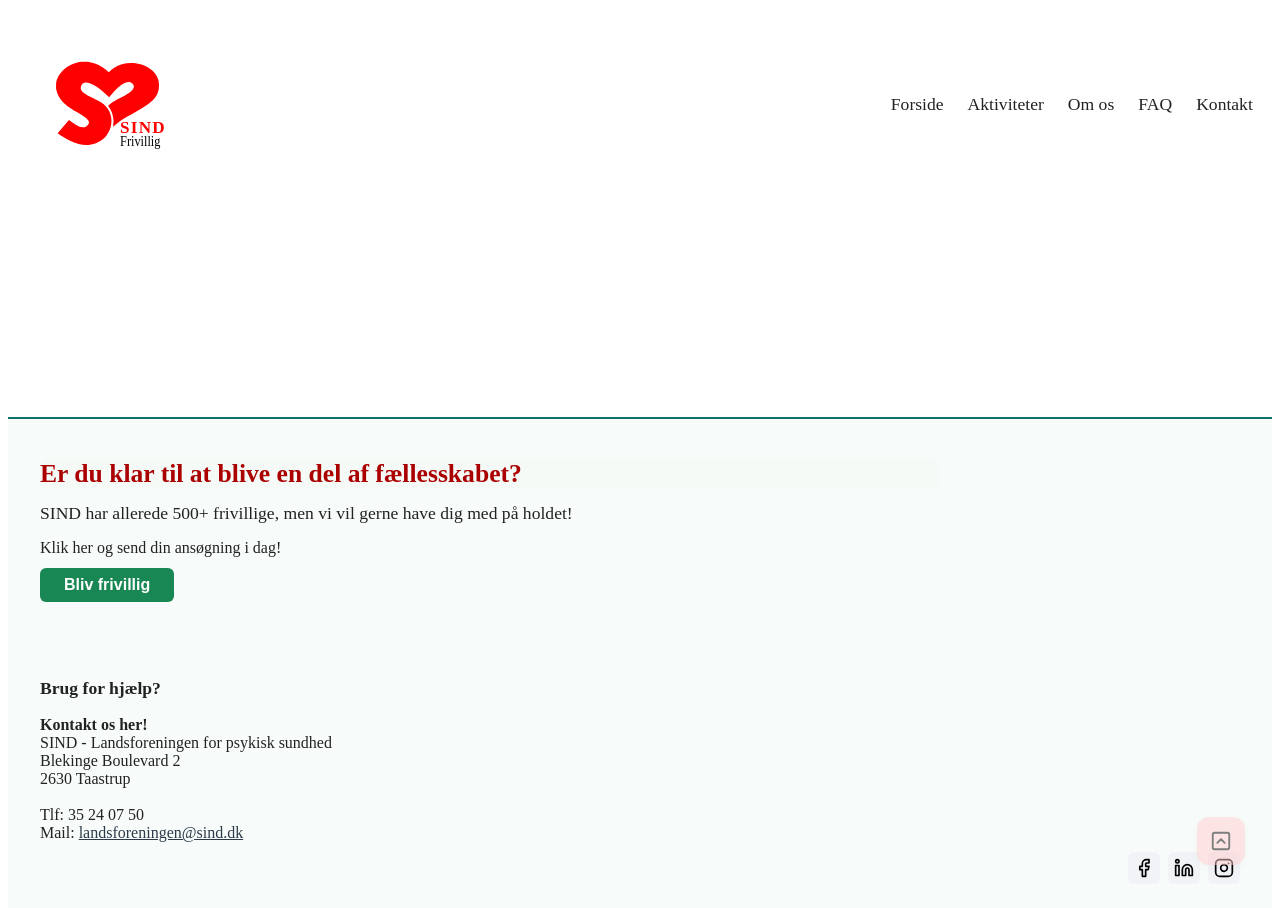
==== aktiviteter.html @ 03233af9 "Nav og footer (Må gerne justeres efter mockup-update)" ====
<!DOCTYPE html>
<html lang="da">
<head>
    <meta charset="UTF-8">
    <meta name="viewport" content="width=device-width, initial-scale=1.0">
    <title>Aktiviteter</title>
        <script src="js/scrolltotop.js" defer></script>
    <link rel="stylesheet" href="css/main.css">
    <link rel="icon" type="image/svg+xml" href="assets/sindfrivilliglogo.svg">
    <link rel="stylesheet" href="css/footer.css">
</head>
<body>
        <nav class="navbar">
            <img src="assets/sindfrivilliglogo.svg" alt="SIND logo" class="navbar__logo">
            <div class="navbar__menu" id="navbarMenu">
                <a href="index.html" class="navbar__menu-link">Forside</a>
                <a href="aktiviteter.html" class="navbar__menu-link">Aktiviteter</a>
                <a href="om-os.html" class="navbar__menu-link">Om os</a>
                <a href="faq.html" class="navbar__menu-link">FAQ</a>
                <a href="kontakt.html" class="navbar__menu-link">Kontakt</a>
            </div>
            <div class="navbar__burger" id="burgerMenu" aria-label="Åbn menu" tabindex="0">
                <span></span>
                <span></span>
                <span></span>
            </div>
        </nav>
        <!-- Aktiviteter indhold kommer her -->
</body>
</html>
        <footer class="footer">
            <div class="footer__top">Er du klar til at blive en del af fællesskabet?</div>
            <div class="footer__sub">SIND har allerede 500+ frivillige, men vi vil gerne have dig med på holdet!</div>
            <div class="footer__action">
                <div class="footer__action-text">Klik her og send din ansøgning i dag!</div>
                <button class="footer__action-btn">Bliv frivillig</button>
            </div>
            <div class="footer__help">
                <h5 class="footer__help-title">Brug for hjælp?</h5>
                <div class="footer__contact">
                    <strong>Kontakt os her!</strong><br>
                    SIND - Landsforeningen for psykisk sundhed<br>
                    Blekinge Boulevard 2<br>
                    2630 Taastrup<br><br>
                    Tlf: 35 24 07 50<br>
                    Mail: <a href="mailto:landsforeningen@sind.dk" class="footer__contact-mail">landsforeningen@sind.dk</a>
                </div>
                <button id="scrollToTopBtn" class="footer__scroll-top-btn" aria-label="Scroll til toppen">
                    <img src="assets/arrow-up.svg" alt="Op">
                </button>
                <div class="footer__icons">
                    <a href="#" class="footer__icon-link"><img src="assets/facebook.svg" alt="Facebook" class="footer__icon-img"></a>
                    <a href="#" class="footer__icon-link"><img src="assets/linkedin.svg" alt="LinkedIn" class="footer__icon-img"></a>
                    <a href="#" class="footer__icon-link"><img src="assets/instagram.svg" alt="Instagram" class="footer__icon-img"></a>
                </div>
            </div>
        </footer>
---- css/main.css ----
/* sikrer at footer altid er i bunden */
html, body {
  height: 100%;
}
body {
  display: flex;
  flex-direction: column;
  min-height: 100vh;
}
footer {
  margin-top: auto;
}

/* FOOTER */
.footer {
  background: #f7fcfa;
  color: #222;
  padding: 2.5rem 2rem 1.5rem 2rem;
  text-align: left;
  border-top: 2px solid #0f726b;
  display: flex;
  flex-direction: column;
  align-items: flex-start;
  gap: 0.6rem;
}
.footer__top {
  font-family: inherit;
  font-size: 1.6rem;
  font-weight: bold;
  color: #a00;
  background: #f5faf7;
  border-radius: 8px;
  width: 100%;
  box-sizing: border-box;
  margin-bottom: 0.7rem;
  max-width: 900px;
  align-self: flex-start;
  text-align: left;
  margin-bottom: 0.3rem;
}
.footer__sub {
  font-size: 1.1rem;
  margin-bottom: 0.7rem;
  color: #222;
  max-width: 900px;
  align-self: flex-start;
  text-align: left;
  margin-bottom: 0.3rem;
}
.footer__action {
  margin-bottom: 1rem;
  max-width: 900px;
  align-self: flex-start;
  text-align: left;
  margin-bottom: 0.3rem;
}
.footer__action-btn {
  background: #198754;
  color: #fff;
  border: none;
  border-radius: 6px;
  padding: 0.5rem 1.5rem;
  font-size: 1rem;
  cursor: pointer;
  font-weight: bold;
  margin-top: 0.7rem;
  margin-left: 0;
}
.footer__help {
  background: transparent;
  color: #222;
  padding: 0;
  border-radius: 0;
  margin-top: 2rem;
  width: 100%;
  display: flex;
  flex-direction: column;
  align-items: flex-start;
  justify-content: flex-start;
  gap: 0.6rem;
  width: 100%;
}
.footer__help-title {
  font-size: 1.1rem;
  font-weight: bold;
  margin-bottom: 0.3rem;
  color: #222;
  display: block;
  width: 100%;
  text-align: left;
  margin-bottom: 0.5rem;
  color: #222;
  max-width: 900px;
  align-self: flex-start;
  text-align: left;
}
.footer__contact-mail {
  color: #2d3a4a;
  text-decoration: underline;
  transition: text-decoration 0.2s;
}
.footer__contact-mail:hover {
  text-decoration: none;
}
.footer__icons {
  display: flex;
  gap: 0.5rem;
  margin-top: 0;
  margin-left: auto;
}
.footer__icon-link {
  display: flex;
  align-items: center;
  justify-content: center;
  width: 32px;
  height: 32px;
  background: #f1f3f6;
  border-radius: 6px;
  box-shadow: none;
  transition: transform 0.2s, box-shadow 0.2s;
  margin: 0;
}
.footer__icon-link:hover {
  transform: scale(1.08);
  box-shadow: 0 2px 8px rgba(0,0,0,0.07);
}
.footer__icon-img {
  width: 60%;
  height: 60%;
  object-fit: contain;
  transition: filter 0.2s;
  filter: grayscale(100%);
}
.footer__icon-link:hover .footer__icon-img {
  filter: brightness(0) saturate(100%) invert(14%) sepia(100%) saturate(7497%) hue-rotate(0deg) brightness(104%) contrast(106%);
}



/* --- SCROLL TO TOP --- */
/* Desktop styling */
.footer__scroll-top-btn {
  position: fixed;
  right: 2.2rem;
  bottom: 2.2rem;
  z-index: 100;
  display: flex;
  align-items: center;
  justify-content: center;
  width: 48px;
  height: 48px;
  background: #FFCCCC;
  border-radius: 12px;
  box-shadow: 0 2px 8px rgba(0,0,0,0.07);
  border: none;
  cursor: pointer;
  transition: transform 0.2s, box-shadow 0.2s;
  opacity: 0.5;
}
.footer__scroll-top-btn:hover {
  opacity: 1;
  transform: translateY(-3px) scale(1.08);
  box-shadow: 0 4px 16px rgba(0,0,0,0.13);
}
.footer__scroll-top-btn img {
  width: 60%;
  height: 60%;
  object-fit: contain;
  transition: filter 0.2s;
}
.footer__scroll-top-btn:hover img {
  filter: brightness(0) saturate(100%) invert(14%) sepia(100%) saturate(7497%) hue-rotate(0deg) brightness(104%) contrast(106%);
}
@media (max-width: 900px) {
  .footer__scroll-top-btn {
    right: 1.2rem;
    bottom: 1.2rem;
    width: 40px;
    height: 40px;
    border-radius: 10px;
  }
}
@media (max-width: 600px) {
  .footer__scroll-top-btn {
    right: 0.7rem;
    bottom: 0.7rem;
    width: 36px;
    height: 36px;
    border-radius: 8px;
  }
  .footer__icons {
    gap: 0.7rem;
  }
  .footer__icon-link {
    width: 36px;
    height: 36px;
    border-radius: 8px;
  }
}

/* --- NAVIGATION BAR --- */
.navbar {
  background: #fff;
  color: #222;
  display: flex;
  align-items: center;
  justify-content: space-between;
  padding: 0.7rem 1.2rem;
  min-height: 60px;
}

@media (min-width: 769px) and (max-width: 1024px) {
  .navbar__logo {
    height: 170px;
    width: auto;
    display: block;
  }
}
@media (min-width: 481px) and (max-width: 768px) {
  .navbar__logo {
    height: 90px;
    width: auto;
    display: block;
  }
}
@media (min-width: 320px) and (max-width: 480px) {
  .navbar__logo {
    height: 64px;
    width: auto;
    display: block;
  }
}
.navbar__menu {
  display: flex;
  gap: 1.5rem;
}
.navbar__menu-link {
  color: #222;
  text-decoration: none;
  font-weight: 500;
  font-size: 1.1rem;
  transition: color 0.2s;
}
.navbar__menu-link:hover {
  color: #FF0000;
}
.navbar__burger {
  display: none;
  flex-direction: column;
  gap: 6px;
  cursor: pointer;
}
.navbar__burger span {
  display: block;
  width: 32px;
  height: 4px;
  background: #222;
  border-radius: 2px;
  transition: 0.3s;
}
@media (max-width: 600px) {
  .navbar {
    padding: 0.7rem 0.7rem;
  }
  .navbar__menu {
    position: absolute;
    top: 60px;
    left: 0;
    right: 0;
    background: #fff;
    flex-direction: column;
    gap: 0.7rem;
    padding: 1.2rem 0.7rem;
    display: none;
    z-index: 99;
    box-shadow: 0 2px 8px rgba(0,0,0,0.07);
  }
  .navbar__menu.active {
    display: flex;
  }
  .navbar__burger {
    display: flex;
  }
  .navbar__logo {
    height: 40px;
  }
  .navbar__menu-link {
    font-size: 1.2rem;
    color: #222;
    padding: 0.5rem 0;
    border-bottom: 1px solid #eee;
  }
  .navbar__menu-link:last-child {
    border-bottom: none;
  }
}

/* --- DESKTOP --- */
@media (min-width: 901px) {
  .navbar__logo {
    height: 170px;
    width: auto;
    display: block;
  }

}

/* --- TABLET --- */
@media (max-width: 900px) and (min-width: 601px) {
  .navbar__logo {
    height: 90px;
    width: auto;
    display: block;
  }
  .footer__scroll-top-btn {
    right: 1.2rem;
    bottom: 1.2rem;
    width: 40px;
    height: 40px;
    border-radius: 10px;
  }
  .footer__icons {
    gap: 1rem;
  }
  .footer__icon-link {
    width: 40px;
    height: 40px;
    border-radius: 10px;
  }
}

/* --- MOBIL --- */
@media (min-width: 320px) and (max-width: 480px) {

  .navbar {
    padding: 0.7rem 0.7rem;
  }
  .navbar__menu {
    position: absolute;
    top: 60px;
    left: 0;
    right: 0;
    background: #fff;
    flex-direction: column;
    gap: 0.7rem;
    padding: 1.2rem 0.7rem;
    display: none;
    z-index: 99;
    box-shadow: 0 2px 8px rgba(0,0,0,0.07);
  }
  .navbar__menu.active {
    display: flex;
  }
  .navbar__burger {
    display: flex;
  }
  .navbar__menu-link {
    font-size: 1.2rem;
    color: #222;
    padding: 0.5rem 0;
    border-bottom: 1px solid #eee;
  }
  .navbar__menu-link:last-child {
    border-bottom: none;
  }
}

/* --- DESKTOP --- */
@media (min-width: 481px) and (max-width: 768px) {

  .footer__scroll-top-btn {
    right: 1.2rem;
    bottom: 1.2rem;
    width: 40px;
    height: 40px;
    border-radius: 10px;
  }
  .footer__icons {
    gap: 1rem;
  }
  .footer__icon-link {
    width: 40px;
    height: 40px;
    border-radius: 10px;
  }
}

/* --- DESKTOP --- */
@media (min-width: 769px) and (max-width: 1024px) {
  .navbar {
    min-height: 170px;
    padding-top: 16px;
    padding-bottom: 16px;
  }
  .navbar__logo {
    height: 170px;
    max-height: none;
    width: auto;
    display: block;
  }
}
@media (min-width: 481px) and (max-width: 768px) {
  .navbar {
    min-height: 90px;
    padding-top: 12px;
    padding-bottom: 12px;
  }
  .navbar__logo {
    height: 90px;
    max-height: none;
    width: auto;
    display: block;
  }
}
@media (min-width: 320px) and (max-width: 480px) {
  .navbar {
    min-height: 64px;
    padding-top: 8px;
    padding-bottom: 8px;
  }
  .navbar__logo {
    height: 64px;
    max-height: none;
    width: auto;
    display: block;
  }
}
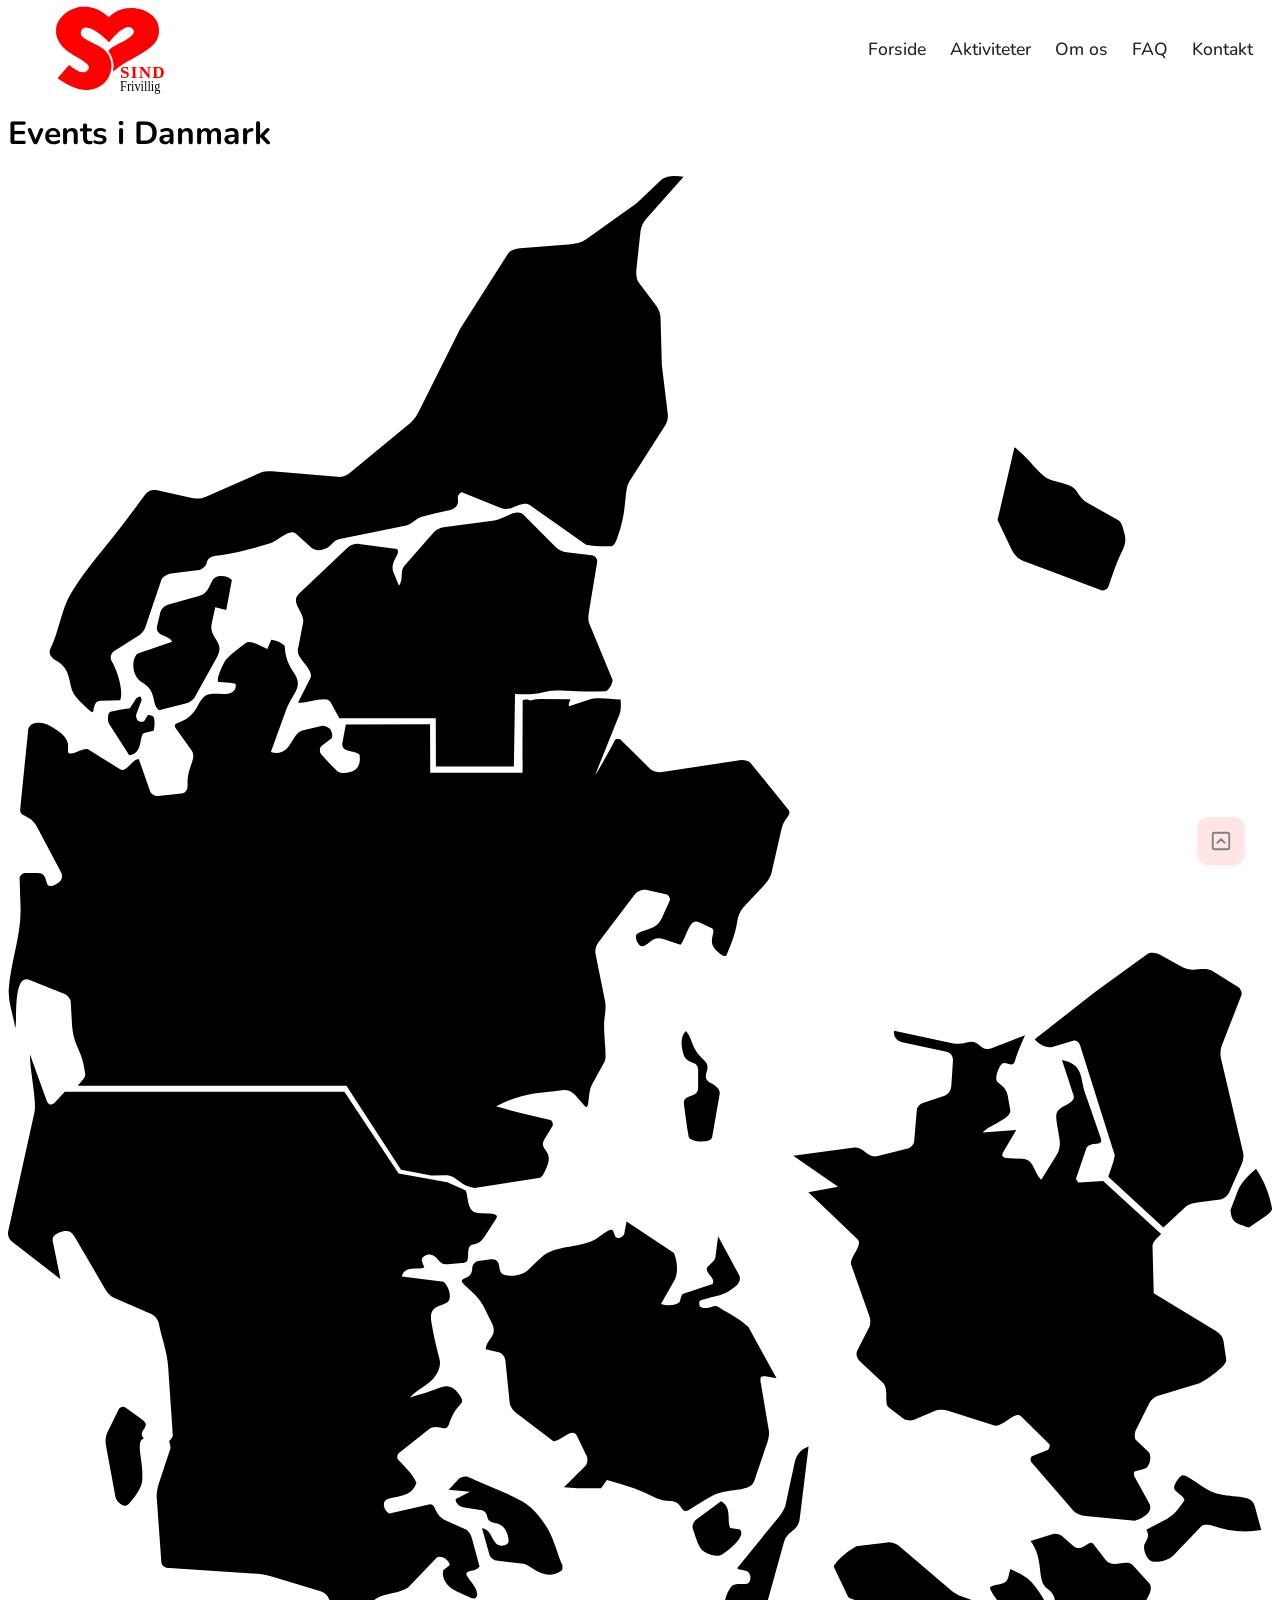
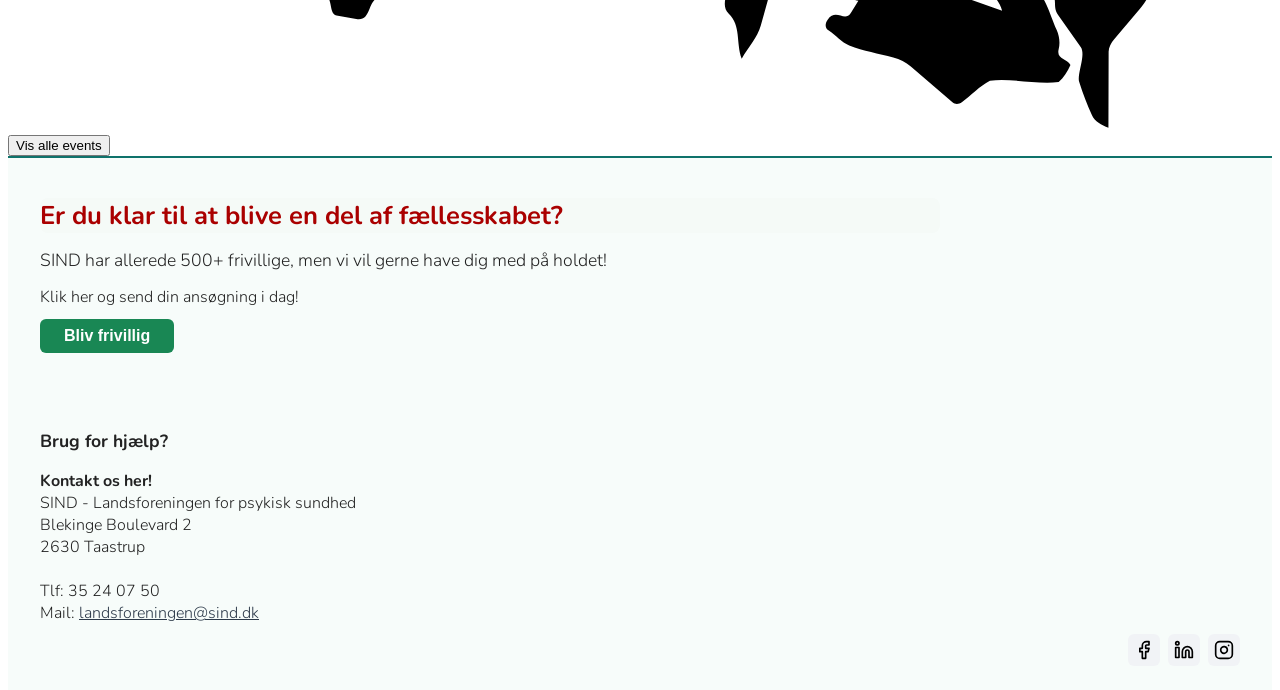
==== commit 824e2c91: "Tilføjet kortet Jeg har tilføjet vores svg kort, og givet id og klasser til de forskellige regioner," ====
--- a/aktiviteter.html
+++ b/aktiviteter.html
@@ -4,10 +4,13 @@
     <meta charset="UTF-8">
     <meta name="viewport" content="width=device-width, initial-scale=1.0">
     <title>Aktiviteter</title>
-        <script src="js/scrolltotop.js" defer></script>
+    <script src="js/scrolltotop.js" defer></script>
     <link rel="stylesheet" href="css/main.css">
     <link rel="icon" type="image/svg+xml" href="assets/sindfrivilliglogo.svg">
     <link rel="stylesheet" href="css/footer.css">
+    <link rel="preconnect" href="https://fonts.googleapis.com">
+    <link rel="preconnect" href="https://fonts.gstatic.com" crossorigin>
+    <link href="https://fonts.googleapis.com/css2?family=Nunito:ital,wght@0,200..1000;1,200..1000&display=swap" rel="stylesheet">
 </head>
 <body>
         <nav class="navbar">
@@ -25,9 +28,55 @@
                 <span></span>
             </div>
         </nav>
-        <!-- Aktiviteter indhold kommer her -->
-</body>
-</html>
+
+            <div class="map-section">
+                <h1 class="map-section__title">Events i Danmark</h1>
+
+                    <div class="map-section__area" id="map-area">
+                        <svg class="map-section__svg" id="svg-map" xmlns="http://www.w3.org/2000/svg" viewBox="0 0 995 1221.62">
+                            
+                            <g id="Hovedstaden" class="map-section__region">
+                                <path d="M878.61,280.52c2.28,7.59.01,11.32-2.68,17.03-3.84,8.14-6.52,16.72-9.61,25.36-.85,2.37-3.36,4.01-6.12,2.97l-60.33-22.63c-4.67-1.75-7.79-4.99-9.93-9.45l-10.98-22.97,13.33-57.22c9.49,7.01,14.97,15.58,23.42,22.81,6.46,5.53,21.12,4.52,25.26,11.39,2.38,3.94,4.83,7.25,8.66,9.41l24.49,13.85c2.71,1.53,3.68,6.75,4.49,9.45Z"/>
+                                <path d="M961.54,799.66c-1.28,2.92-4.3,5.73-7.23,6.09l-18.16,2.24c-2.41.3-6.91,1.39-8.63,2.98l-18.03,16.74-43.36-40c1.88-5.45,4.2-11.14,5.09-16.81l-27.37-86.79c-.69-2.2-3.28-4.07-5.46-3.42l-15.65,4.69c-4.96,1.49-10.88-1.43-14.55-5.85l47.51-37.13,41.27-29.88c2.66-1.92,7.39-.79,9.93.6l17.41,9.57c9.34,5.14,16.33-1.55,24.52,3.54l19.78,12.29c1.44.9,3.13,4.27,2.42,6.07l-15.46,39.63c-1.29,3.3-1.47,7.25-.63,10.8l17.37,73.78c.54,2.31-.03,6.35-.87,8.26l-9.89,22.59Z"/>
+                                <path d="M976.9,827.82c-8.89-3.57-13.88-2.88-14.55-13.93l5.84-15.25c2.63-6.88,8.39-11.92,14.25-17.25,6.57,9.74,10.67,20.1,12.55,31.41.3,1.8-3.31,4.79-4.9,5.89l-13.19,9.12Z"/>
+                            </g>
+                            
+                            <g id="Sjælland" class="map-section__region">
+                                <path d="M887.92,995.1l9.73,9.21c2.92,2.77,1.47,9.84-1.37,12.48-1.06.98-4.5,1.56-5.97,1.98l-3.45,1c-.75.22-.6,3.22-.15,4.02l11.51,20.79c5.2,9.38-11.46,13.99-11.25,14.01l-38.78-3.77c-3.49-.34-7.42-1.67-9.71-4.32l-33-38.19c-.84-.97-.61-4.11.51-4.54l12.26-4.81c1.22-.48,2.37-3.71,1.5-4.57l-22.3-22.09c-4.83-4.79-14.98,9.25-20.97,7.33l-36.51-11.73c-3.48-1.12-7.74-1.01-10.99.4l-16.26,7.05c-1.83.8-6.23.18-7.76-1.02l-11.59-8.99c-4.06-3.15.5-14.57-4.9-19.63l-17.7-16.55c-2.52-2.36-3.78-5.63-2.05-8.98l9.19-17.87c1.1-2.13,1.15-6.05.32-8.39l-14.48-40.81c-1.98-5.58,9.74-15.45,4.97-20.04l-38.71-37.18,23.41-4.21-35.32-24.5,48.18-6.35c7.47-.98,9.9,8.81,18.47,6.67l23.53-5.86c2.32-.58,4.83-3.31,5.04-5.79l2.11-24.93c.15-1.74,2.54-4.48,4.1-5.01l17.73-5.99c3.28-1.11,5.1-4.58,5.32-7.95l1.27-19.37c.23-3.43-1.48-6.57-5.04-7.31l-34.05-7.12c-4.46-.93-8.19-4.37-7.26-9.23l45.82,9.73c3.69.78,7.75.56,11.27-.52,11.14-3.44,9.98,8.22,20.14,4.25l25.85-10.09c-3.41,7.96-6.07,13.37-8.15,20.95-1.37,4.99-6.94-.68-9.72,1.45-2.55,1.96-6.88,12.02-3.55,14.72,3.98,3.21,6.93,5.54,7.82,10.51l1.99,11.21c1.2,6.77-16.02,11.65-21.71,17.74l26.38-1.96-10.26,17.6c-.43.74-.7,1.94-.74,2.46-.06.7,1.94,2.03,2.76,2.07l12.87.64c9.78.49,8.47,10,15.09,16.41l12.47-20.08c2.04-3.29,2.51-7.96,1.93-11.79-2.94-19.3-5.4-21.19,4.41-26.49,2.68-1.45,7.82-4.3,6.69-7.78l-9.18-28.16c17.32,3.61,14,13.88,18.25,26.18l12.29,35.51c2.57,7.43-9.2,1.49-11.62,8.62l-7.72,22.7c-.34,1.01,1.56,3.58,2.57,3.51l18.64-1.25,45.64,41.76c-2.71,2.9-6.87,6.07-6.78,9.72l.96,36.96,47.03,28.5c3.67,2.22,7.21,4.49,7.88,9.05l2.2,14.93c.71,4.84-18.74,17.57-20.49,18.1l-33.74,10.22c-2.47.75-5.28,3.47-6.4,5.72l-10.61,21.37c-.89,1.79-1.19,6.41.14,7.66Z"/>
+                                <path d="M827.04,1185.56c-17.27,2.21-38.96-3.56-54.07-1-8.31,4.24-14.59,11.39-22.15,16.89-2.17,1.58-5.28,1.85-7.36.05l-32.77-28.28c-4.09-3.53-8.53-5.65-13.81-7.04-11.68-3.07-23.43-5.01-34.69-9.42-6.05-2.37-10.79-8.4-16.1-11.76-3.34-2.11-2.83-5.74-.99-8.37,6.74-9.64,13.48,2.3,18.34-5.46l5.98-9.54c-3.42-.92-7.34-1.53-8.23-3.4l-11.16-23.44c1.26-4.55,15.03-15.77,18.98-16.26l23.33-2.88c2.64-.33,6.66.76,8.65,2.45l41.08,34.96c2.28,1.94,6.1,4.24,8.81,5.2l31.7,11.23c-1.87-7.64-6.5-10.7-9.34-17.09-1.74-3.91,9.82-2.78,12.76-6.4,1.67-2.05,1.93-5.23,2.96-9.47,5.35,2.62,12.43,5.41,16.42,10.03,12.54,14.54,13.48,22.17,20.15,38.08,2.05,4.9,2.83,9.79,1.53,15.1-1.95,8.03,6.72,7.42,9.29,12.34-2.22,4.88-5.31,10.05-9.28,13.48Z"/>
+                                <path d="M870.78,1151.84c-2.4,2.84-4.37,6.33-4.38,9.86l-.16,59.91c-5.47-2.15-10.81-5.01-12.94-9.85-3.81-8.62-7.17-16.93-9.98-26.1-2.03-6.64,5.48-21.59,1.09-27.8l-17.51-24.78c-5.96-8.43,1.63-13.45-8.99-21.26-8.52-6.26-1.98-22.89-12.95-37.34l17.69-5.46c1.56-.48,5.58.37,6.82,1.45l9.19,8.01c6.47,5.65,12.65-5.67,15.59-1.82l9.55,12.48c6.06,7.92,16.56-1.1,21.53,4.35l13.01,14.25c4.49,4.92-3.76,15.91-7.27,20.06l-20.3,24.03Z"/>
+                                <path d="M917.51,1085.72c-3.89,4.08-11.84,6.08-17.28,4.66-3.83-1-7.12-9.74-5.58-13.22,1.75-3.97,4.54-6.35,1.35-11.48l16.56-8.69c5.47-2.87,9.57-8.59,13.12-13.89,2.17-3.25-7.35-7.15-7.7-9.99-.38-3.08,3.78-9.02,6.07-10.19,3.52-1.79,15.98,10.03,24.66,13.28,14.3,5.34,29.98.69,32.65,10.58l5.19,19.17c-13.95,2.2-26.04.82-38.93-3.64-1.94-.67-6.81-.98-8.26.54l-21.84,22.89Z"/>
+                            </g>
+                            
+                            <g id="Syddanmark" class="map-section__region">
+                                <path d="M500.5,1036.23c-9.55-4.3-19.18-6.5-29.02-9.64l-4.61,6.39c-9.71.12-18.64.16-29.2-.84l16.94-16.89c1.39-1.39,1.98-5.37,1.17-7.05l-7.76-16.09c-3.74-7.74-11.45,3.36-18.69,3.94l-29.24-22.28c-2.6-1.98-4.91-5.32-5.25-8.68l-3.3-32.61c-.3-3.01-2.61-5.88-5.31-6.52l-10.21-2.45c.5-8.39,10.39-10.12,4.52-21.19-2.83-5.33-5.15-11.14-8.49-16.31-4.58-7.1-15.71-14.25-14.8-16.45,1.27-3.08,8.03-1.32,8.19-9.84.04-2.47,2.33-5.27,4.74-5.6l10.15-1.38c8.25-1.12,5.18,8.4,8.35,11.18,2.29,2.01,13.53,3.31,20.28-2.39,5.56-4.69,10.59-11.56,17.3-14.5,10.07-4.41,21.2-4.14,31.59-7.84,8.3-2.95,14.15-10.84,17.74-9.52,2.05.75.98,6.31,5.09,6.31,1.34,0,4.11-1.88,4.37-3.22l1.87-9.81,37.32,24.93c2.5,5.9,3.63,15.62.39,21.32l-10.63,18.7c4.63,1.57,11.57,1.3,14.55-1.37.85-1.4,1.25-6.08,2.97-6.65l23.17-7.62c1.93-4.78-3.32-6.54-4.6-11.1-.93-3.3,6.21-5.63,6.8-10.25l2.08-16.29,16.62,30.75c1.58,2.93-.14,6.3-2.44,8.26-10.24,8.7-14.64,7.17-28.24,11.58-1.18.38-.88,4.58.22,5.04,7.05,2.94,10.38-2.43,13.82-.22,7.89,5.07,17.36,9.49,23.9,16.07l22.14,40.33-8.83-1.56c-.61-.11-2.28.07-2.89.22s-1.14,2.13-.99,3l6.71,39.92c.39,2.3-.34,6.21-1.07,8.35l-10.49,30.91c-2.88,8.5-18.12,5.8-28.82,9.88-8.11,3.09-14.81,8.38-22.36,12.7s-4.57-6.78-15.19-6.76c-7.88.02-13.45-3.65-20.56-6.86Z"/>
+                                <path d="M567.39,1131.74c-7.57-7.21.71-19.91,2.27-21.52,2.83-2.95,8.11-1.19,12.09-2.06,2.35-.52,3.11-4.23,2.51-6.6-1.53-5.97-8.9-3.1-10.15-5.87l33.18-40.73c2.12-2.61,4.17-6.01,4.88-9.29l7.07-32.93c1.24-5.75,4.72-10.58,10.96-12.65l-6.93,56.69c-1.3,10.62-9.79,9.11-12.47,18.74l-18.27,65.8c-2.62,9.44-9.68,16.6-14.96,25.92-4.59-12.81-.43-26.21-10.18-35.5Z"/>
+                                <path d="M106.91,993.86c-7.33,1.79.6,20.18-1.34,33.83-.86,6.08-6.51,13.34-10.55,17.65-3.78,4.03-9.75-1.76-10.46-5.64l-7.54-40.87c-.54-2.91-.22-6.72,1.02-9.28l8.92-18.36c.89-1.82,3.74-3.05,5.52-1.78l13.59,9.76c.84.6,2.22,2.3,2.41,3.29.23,1.18-.97,3.58-1.96,4.73-1.83,2.13-1.38,4.86.39,6.66Z"/>
+                                <path d="M576.15,1065.47c5.32,5.59-9.79,17.26-13.9,19.63-4.76,2.75-14.91-.71-17.47-5.42-2.72-5-3.91-9.65-5.74-15.08-.8-2.38.82-5.66,2.79-7.1l19.43-14.18c8.77,4.47,4.62,15.82,7.21,20.93l7.69,1.22Z"/>
+                                <path d="M331.42,1045.75c5.97-1.38,3.29,8.33,13.71,12.92l15.39,6.77c1.99.87,4,4.5,4.53,6.47l6.14,22.65c-3.25,4.48-7.07,2.09-10.06,4.89-2.66,2.49,12.43,13.77,7.04,19.88-.53.6-2.77.35-3.57-.01l-11.66-5.24c-6.42-2.89-12.13-9.78-10.28-16.62l5.19-4.05c-.39-3.74-6.49-8.11-10.04-6.06l-23.02,23.98c-7.11,4.48-16.51,4.04-24.18,8.07s-5.11,18.69-16.48,16.57l-15.53-2.9c-6.88-1.29-1.47-15.71-12.55-19.04l-38.48-11.58c-3.56-1.07-7.87-1.91-11.62-2.15l-68.77-4.55c-3.14-.21-6.22-1.24-6.47-4.78l-3.63-50.23c-.25-3.52.5-8.07,1.58-11.31l9.05-27.3c.53-1.6-.4-4.67-.93-6.07.57-.66,3.06-3.16,2.95-4.68l-3.69-54.44c-.81-11.93-5.15-22.26-7.32-33.87-.49-2.61-3.15-6.09-5.52-7.12l-29.41-12.76c-2.56-1.11-5.32-3.62-6.77-6.11l-25.05-42.86c-2.59-4.44-6.57-4.52-11.04-2.72-3.11,1.25-6.52,3.08-5.69,7.13l6.08,29.76-38.32-29.64c-2.17-1.68-3.53-4.96-2.85-8.04l20.6-93.25c2.13-9.63-3.83-34.24-3.42-45.99l13.35,37c.27.76,1.49,2.11,2.23,2.39s2.95-.45,3.59-1.13l8.21-8.79h220.1s42.83,64.34,42.83,64.34l38.2,6.83,14.57,6.5c1.67,4.82,1.12,12.02,5.08,15.86,3.4,4.22,23.2-.6,18.72,6.38l-9,14.01c-7.05,10.96-12.93.9-13.03,14.93-.01,1.44-.34,3.68-.92,4.49s-2.76,1.39-3.89,1.48l-11.37.84c-8.02.59-7.08-7.37-14.32-7.7-1.89-.09-5.25,1.33-5.92,3.67-.41,1.42,1.02,4.02,2,6.63-4.09,2.08-15.77-1.82-17.74,7.05l32.86,4.12c3.38,2.76,5.86,9.29,4.6,13.93-1.77,6.52-16.7,2.39-14.28,17.35,1.63,10.07,3.77,19.57,6.41,29.37,2.28,8.45-4.56,16.8-10.91,20.91-4.87,3.16-8.52,5.66-12.41,9.59,8.84-2.23,16.6-4.92,24.62-7.94,5.75-2.16,9.54-.47,13.28,4.39,8,10.39-.29,4.86-6.83,23.98-3,8.78-8.97-1.11-16.79,5.1l-23.04,18.3c-.93.74-1.52,3.84-.7,4.74,5.25,5.74,11.82,11.45,14.69,18.6-5.58,17.15-29.58,6.29-25.1,19.95.5,1.53,3.05,4.51,4.73,4.12l30.23-6.97Z"/>
+                                <path d="M373.11,1064.41c8.12,1,7,10.63,13.54,13.52,1.67.73,5.66.08,6.96-1.84,1-1.46.07-5.18-.49-6.86-4.32-13.1-14.77-5.14-16.02-14.53-.25-1.87-2.36-4.1-4.05-4.37l-15.07-2.41c-2.72-.44-6.36-4.02-5.42-6.42l11.12-5.82-16.84-1.51,8.12-8.7c1.21-1.3,5.34-2.27,6.9-1.51,14.55,7.09,29.11,11.5,43.15,19.5,8.15,4.64,15.5,13.84,20.15,21.93,4.95,8.61,7.02,18.62,10.99,27.52.45,1.01.55,4.2-.29,4.81-13.45,9.79-24.37-4.57-30.04-5.24l-21.75-2.58c-1.63-.19-4.54-2.56-4.97-4.08l-5.99-21.39Z"/>
+                            </g>
+                            
+                            <g id="Midtjylland" class="map-section__region">
+                                <path d="M554.29,756.78c-.9,5.13-17.71,3.74-18.48-.55-1.57-8.67-2.57-16.71-3.7-25.49-1.08-8.42,11.13-4.38,11.13-12.73v-14.5c0-8.21-9.62-2.73-11.99-13.91-1.22-5.77-2.22-11.72,2.41-16.56,6.11,7.04,3.21,12.64,14.28,22.99,7.78,7.27-4.8,12.99,6.02,18.28,2.9,1.42,6.93,4.57,6.27,8.35l-5.95,34.12Z"/>
+                                <path d="M459.76,715.24c-4.17,7.67-1.1,22.03-6.28,16.18l-7.03-7.94c-2.43-2.75-6.35-4.32-10.23-3.84-20.95,2.63-30.64,1.84-51.95,12.67,14.95,4.64,28.17,7.25,42.72,10.82,1.14.28,2.46,3.22,1.74,4.44l-6.32,10.57c-5.35,8.95,7.53,7.83,1.79,21.69-1.03,2.49-2.76,7.16-5.21,8.65l-51.91,8.17c-13-2.5-13.66-10.22-22.77-10.06l-11.08.19-23.85-4.5-42.96-66.12H55.05c2.1-3.21,6.1-6.18,5.74-9.31-2.46-20.85-9.36-20.35-10.47-40l-.97-17.11c-.1-1.83-2.7-4.96-4.28-5.6l-28.06-11.31c-13.51-5.44-9.53,32.26-11.31,38.09-1.35-10.07-5.8-20.45-5.08-31.16,1.42-20.95,9.97-42.16,9.25-63.95l-.76-23.25c-.05-1.39,2.47-3.92,3.94-3.92h10.3c10.68,0,2.91,14.93,14.47,8.87,3.71-1.94,6.02-5.38,3.91-9.37l-18.96-35.95c-5.43-10.3-13.88-6.89-13.15-14.19l6.29-62.3c.29-2.82,2.9-4.61,5.04-4.99,7.92-1.43,12.44,2.07,18.26,6.05,13.1,8.95,5.58,16.48,9,17.6,4.07,1.34,8.33-3.5,14.42-3.35l25.65,16.07c4.86,3.04,9.66-8.46,14.69-8.18l8.87,25.37c.73,2.08,3.85,4.05,6.19,3.81l18.53-1.91c3.19-.33,4.95-3.11,4.78-6.31-.81-15.39,8-20.93,2.96-27.97l-11.71-16.34c-5.47-7.64,7.98-1.88,16.57-18.18,6-11.37,8.38-9.81,22.08-9.67,4.4.05,9.08-2.88,7.83-7.91-2.4-.99-6.65-1.14-9.82-1.3l-3.09-.16c-3.6-.18,3.49-15.52,5.7-17.9,4.88-5.25,10.07-8.85,15.92-13.2,1.63-1.21,5.94.2,7.65,1l8.69,4.05,3.13-7.28c3.36.42,8.47,2.29,10.56,4.99.43,8.25,2.61,14.4,7.21,21.05,8.06,11.65-1.11,15.36-6.42,30.08l-11.68,32.36c16.18,4.6,15.99-14.96,24.71-17.01l15-3.53c2.03-.48,5.33.91,6.74,2.24s2.81,6.33,1.15,7.6l-7.76,5.92c-1.54,1.17-1.69,4.9-.19,6.53,4.25,4.63,7.85,8.88,12.53,13.11,3.28,2.96,11.12,1.26,14.45-1.24s4.03-7.8,3.01-11.87c-4.38-3.58-14.8-1.12-13.28-9.28l2.66-14.24,66.31-.06.13,38.01h72.73s.06-57,.06-57c1.45-.91,4.6-.82,6.08.27,1.7-.35,4.74-1.18,6.83-1.17l24.79.16c-1.13,2.46-1.86,4.55-1.21,5.44l14.86-4.96c8.04-2.69,16.74-.41,25.72-.38.18,3.6.56,8.05-.7,11.21l-19.51,48.67c5.95-9.24,10.5-18,15.8-27.84.63-1.17,3.88-.95,4.86.03l22.82,22.66c1.62,1.61,5.75,2.89,8.12,2.54l63.57-9.55c1.77-.27,5.91.57,7.19,2.14l29.8,36.84c3.4,4.21-3.3,6.59-5.18,14.83l-8.01,35.2c-.86,3.76-3.88,7.52-6.49,10.28l-14.14,14.93c-3.79,4-5.63,8.04-6.46,13.66-1.34,9.1-4.97,17.7-8.58,26.44-3.1-.03-5.17-2.18-7.28-4.06-8.95-8,.73-15.66-4.32-17.99l-10.24-4.72c-7.22-3.33-9.19,12.02-14.1,17.92l-13.04-4.45c-9.89-3.37-11.6,5.53-17.72,5.64-3.02-1.23-5.73-7.36-3.61-9.65,7.89-4.65,15.45-3.17,19.67-12.56l6.26-13.93c.6-1.34-.91-4.35-2.25-4.66l-15.83-3.61c-3.1-.71-7.27.63-9.25,3.25l-28.91,38.16c-1.82,2.4-2.78,6.17-2.19,9.1l7.53,37.42c.95,4.72-.26,10.1-.66,14.95-.9,10.93,2.4,28.21.28,32.12l-9.92,18.26Z"/>
+                            </g>
+                            
+                            <g id="Nordjylland" class="map-section__region">
+                                <path d="M128.52,312.96c-3.03.4-6.92,2.51-7.82,5.15l-12.72,37.42c-.75,2.2-3.45,5.25-5.38,6.45l-19.24,12.05c-2.51,1.57-3.23,5.42-1.7,7.93,4.52,7.4,9.49,23.7,6.6,30.78l-15.09.27c-7.86.14-4.11,11.76-7.89,8.46-3.55-3.09-9.36-8.27-12.76-12.82-5.77-7.73-1.27-19.9-15.12-27.36-2.98-1.6-5.99-5.37-3.98-9.35,7.13-14.13,8.27-31.1,16.79-44.56,13.13-20.74,29.58-38.65,44.18-58.29l13.33-17.94c2.43-3.27,5.62-4.62,9.74-3.69l26.37,5.91c3.84.86,8.34.65,11.98-.94l43.85-19.22c2.41-1.06,7.72-.88,10.52-.63l49.07,4.23c3.2.28,6.74-.63,9.23-2.68l48.22-39.72c3.26-2.68,5.37-6.33,7.26-10.12l31.99-64.06,37.65-59.11c1.86-2.92,6.31-4.04,9.52-4.3l40.17-3.16c4.17-.33,8.5-1.38,11.87-3.79l39.68-28.38,18.48-17.64c4.5-4.29,11.86-4.31,18.49-3.26l-29.53,33.31c-2.24,2.52-4.03,6.17-4.39,9.56l-3.21,30.02c-.36,3.36-.05,7.95,1.98,10.65l13.9,18.46c1.68,2.23,3.02,6.1,3.1,9.06l1.03,37.16,4.71,39c.31,2.6-.63,6.26-1.98,8.37l-28.07,44.01c-5.02,7.87-1.08,20.83-9.59,44.26-.73,2.02-2.31,6.83-4.63,6.95-6.63.36-13.81,0-20.07-1.21l-44.16-31.01c-6.67-4.68-14.77,5.54-22.46,2.4l-30.69-12.53c-1.78-.73-3.94,2.93-3.68,4.43,1.02,5.82-1.84,8.54-6.65,9.58-7.35,1.59-14.39,3.19-21.66,5.21-4.16,1.16-7.88,5.94-12.26,6.83l-52.32,10.65c-2.72.55-5.38,2.67-7.31,4.87-3.4,3.88-11.03,5.6-15.25,1.75l-11.66-10.65c-5.41-4.94-13.59,5.18-21.19,7.59-12.63,4-25.4,7.24-38.56,9.31-4.88.77-9.72.44-10.92,6.42-.43,2.16-3.82,4.8-5.88,5.07l-21.88,2.88Z"/>
+                                <path d="M253.71,413.93c-3.01-5.4-18.99,1.76-25.37.53l9.62-19.13c3.42-6.8-11.08-15.63-9.79-22.37l4.11-21.32c1.57-8.13-10.84-15.63-3.09-22.96l38.46-36.35c1.92-1.82,5.77-3.06,8.6-2.69l29.93,3.92c3.85,3.6-6.33,9.93-2.65,18.77l4.25,10.22c3.86-5.52.44-11.48,4.28-15.82l23.49-26.6c1.46-1.65,5.14-3.34,7.29-3.63l40.06-5.37c7.56-1.01,17.31-10.05,23.1-4.25l25.06,25.12c1.94,1.95,5.87,3.84,8.55,4.16l19.79,2.31c2.85.33,4.84,2.78,4.36,5.65l-6.04,36.31c-.55,3.3-1.42,8.85-.16,11.91l18.13,43.88c1.03,2.49-2.55,7.81-4.86,9.29-9.83.14-20.64.5-30.43-.23-21.81-1.63-15.69,3.8-41.28,2.52l-.89,56.96-61.39.06-.1-38-75.89-.03-7.15-12.85Z"/>
+                                <path d="M118.79,420.59c-6.37-5.36-1.19-14.62-12.78-21.6-10.14-6.11-8.31-21.53-3.23-23.27l26.48-9.1c-2.67-5.59-13.87-4.07-11.86-12.52l2.54-10.63c.58-2.44,3.3-5.26,5.81-5.97l25.17-7.08c8.32-2.34,7.88-12,12.25-14.37,3.89-2.11,9.85-1.27,13.05,1.91l-4.44,23.64-8.62-2.12-2.76,12.61c-2.67,12.21,10.94,14.25,4.28,26.31l-17.79,32.2c-1.04,1.89-4.34,4-6.39,4.52l-21.71,5.47Z"/>
+                                <path d="M107.19,438.54c-4.13,1.05-.53,16.68-11.77,17.41l-15.78-24.5c-1.37-2.13-1.44-9.18,1.02-9.75,5.23-1.2,9.79-1.81,15.25-2.68l4.83-7.49c.43-.66,2.36-1.49,3.06-1.72s1.62,2.26,1.3,3.11l-4.1,10.86c-.51,1.35.21,3.89,1.1,4.83.95,1,4.5,1.61,5.12.5.83-1.47,1.97-3.46,2.69-4.45s4.51.47,4.9,1.62c.86,2.56.72,7.98-.25,10.39l-7.37,1.87Z"/>
+                            </g>
+                        </svg>
+
+                    <button id="reset-filter-btn" class="map-section__reset-btn btn">Vis alle events</button>
+                </div>
+
+                <div class="map-section__cards" id="event-cards-container">
+                </div>
+        </div>
+
         <footer class="footer">
             <div class="footer__top">Er du klar til at blive en del af fællesskabet?</div>
             <div class="footer__sub">SIND har allerede 500+ frivillige, men vi vil gerne have dig med på holdet!</div>
@@ -55,3 +104,6 @@
                 </div>
             </div>
         </footer>
+</body>
+</html>
+
--- a/css/main.css
+++ b/css/main.css
@@ -1,6 +1,10 @@
 /* sikrer at footer altid er i bunden */
 html, body {
   height: 100%;
+  font-family: "Nunito", sans-serif;
+  font-optical-sizing: auto;
+  font-weight: 300;
+  font-style: normal;
 }
 body {
   display: flex;
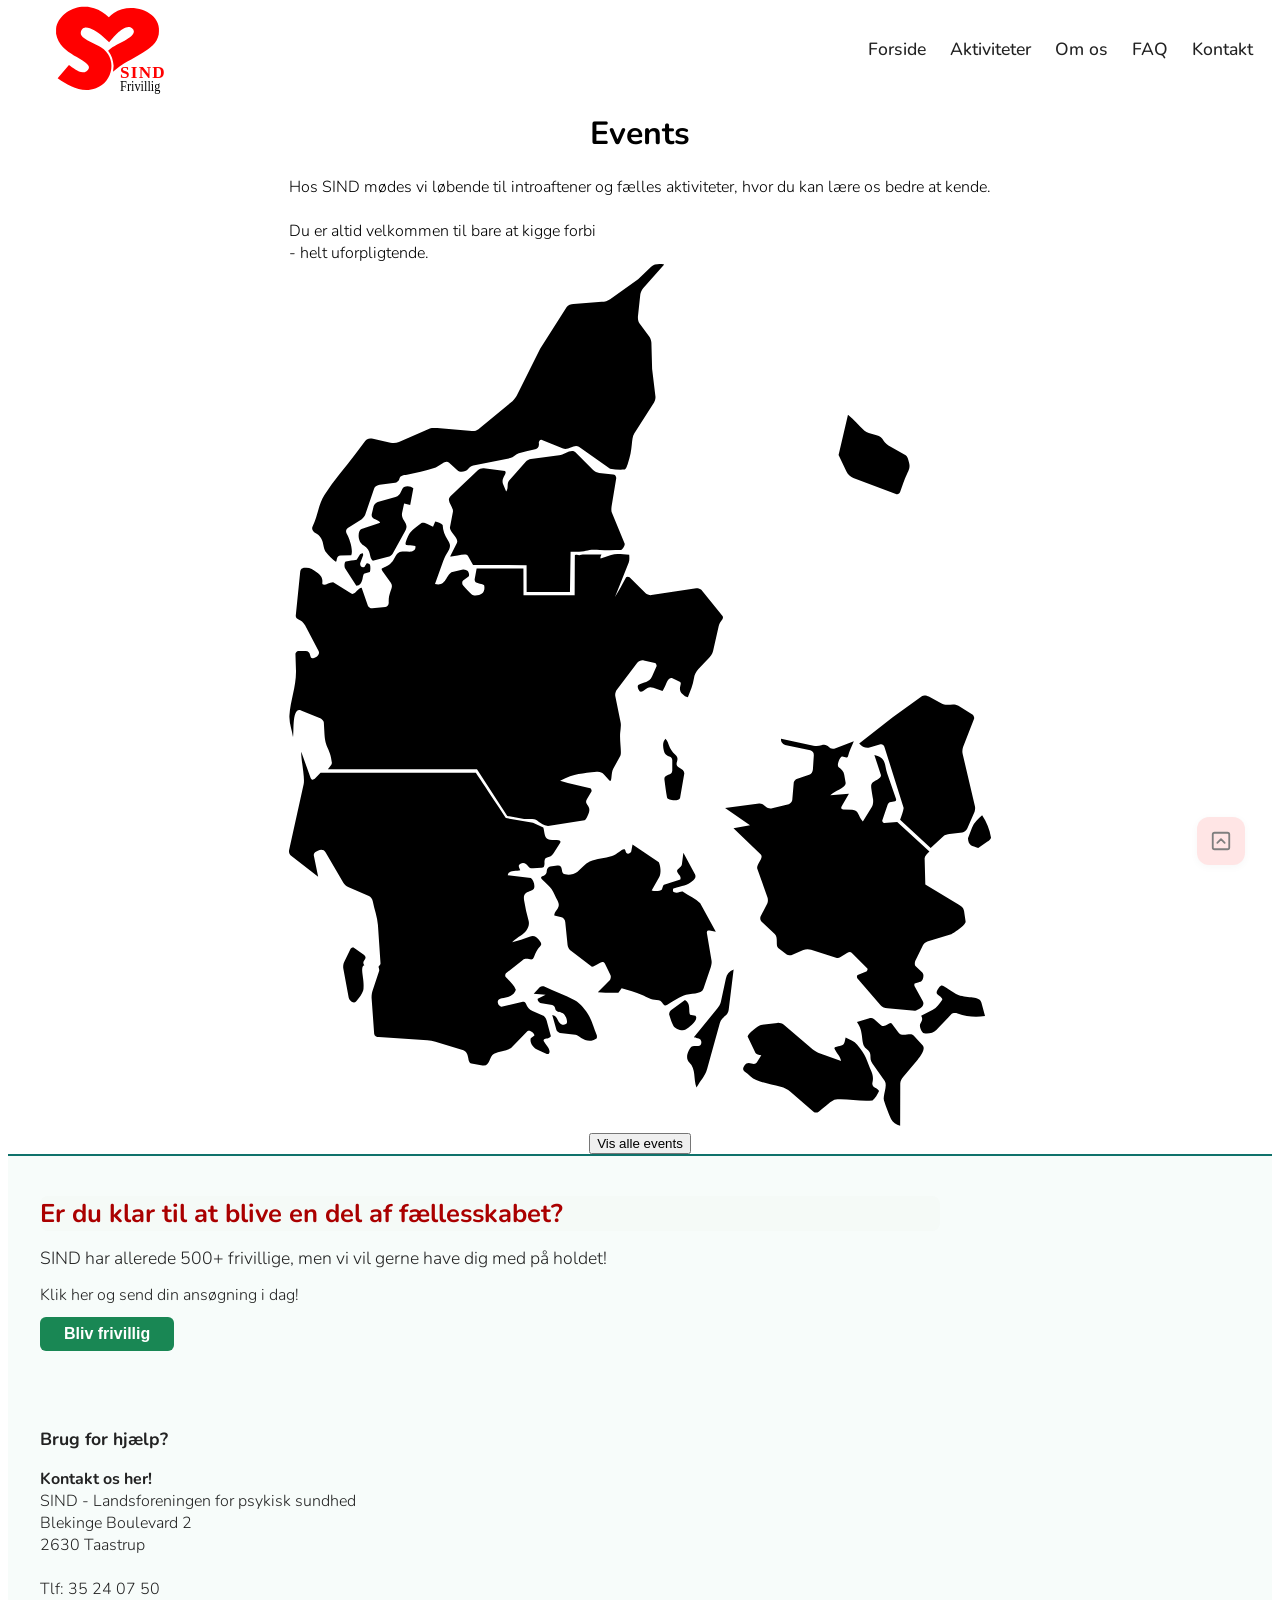
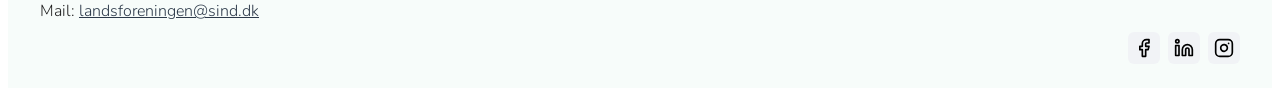
==== commit ec77edae: "Tilføjet tekst Jeg har tilføjet tekst og lavet en lille smule styling på det" ====
--- a/aktiviteter.html
+++ b/aktiviteter.html
@@ -30,7 +30,9 @@
         </nav>
 
             <div class="map-section">
-                <h1 class="map-section__title">Events i Danmark</h1>
+                <h1 class="map-section__title">Events</h1>
+                <p class="map-section__text">Hos SIND mødes vi løbende til introaftener og fælles aktiviteter, hvor du kan lære os bedre at kende.
+                <br> <br> Du er altid velkommen til bare at kigge forbi <br>- helt uforpligtende.</p>
 
                     <div class="map-section__area" id="map-area">
                         <svg class="map-section__svg" id="svg-map" xmlns="http://www.w3.org/2000/svg" viewBox="0 0 995 1221.62">
--- a/css/main.css
+++ b/css/main.css
@@ -13,6 +13,16 @@
 }
 footer {
   margin-top: auto;
+}
+/* AKTIVITETER */
+.map-section {
+  margin: 0 auto;
+  text-align: center;
+}
+
+.map-section__text {
+  margin: auto;
+  text-align: left;
 }
 
 /* FOOTER */
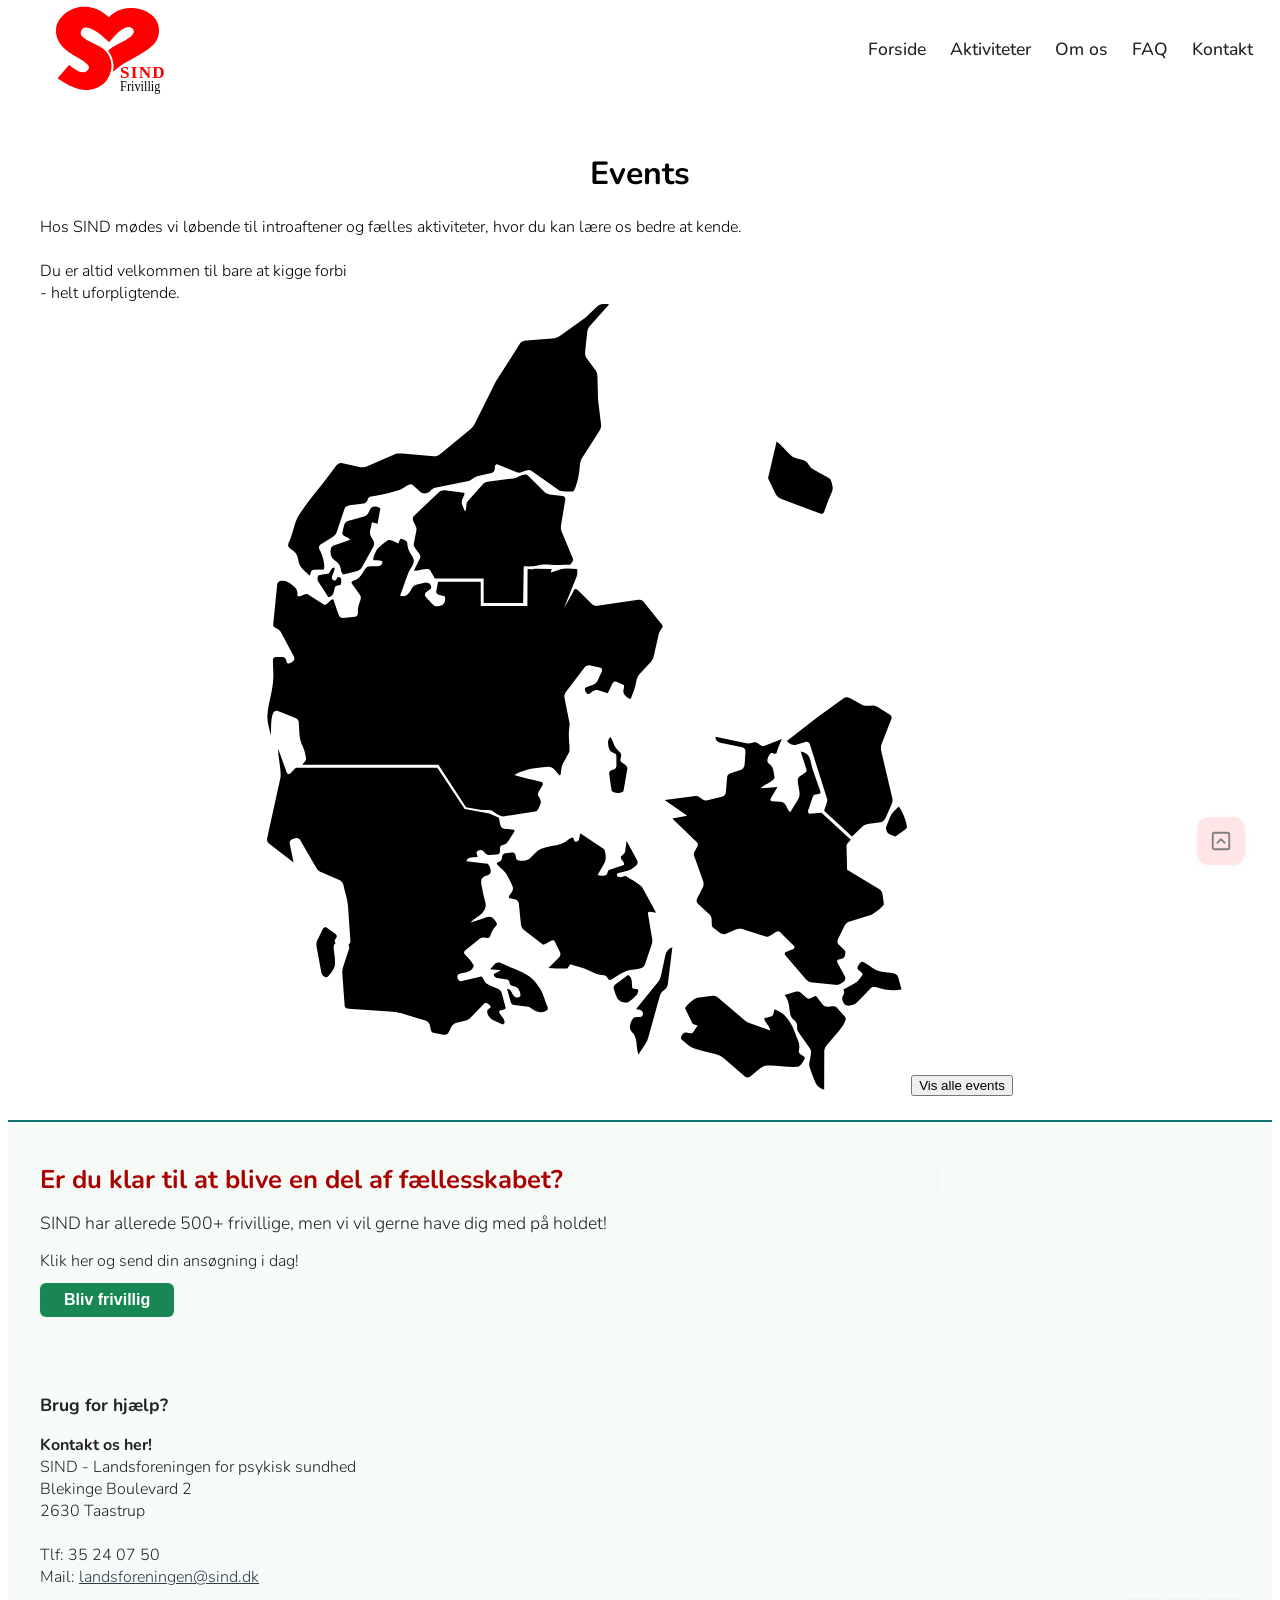
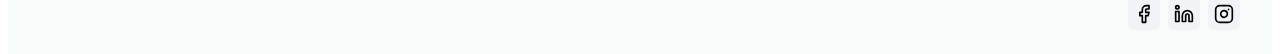
==== commit 4dcfb998: "meta tag robots tilføjet" ====
--- a/aktiviteter.html
+++ b/aktiviteter.html
@@ -3,8 +3,13 @@
 <head>
     <meta charset="UTF-8">
     <meta name="viewport" content="width=device-width, initial-scale=1.0">
+    <meta name="robots" content="noindex"> 
+
     <title>Aktiviteter</title>
+
     <script src="js/scrolltotop.js" defer></script>
+    <script src="js/burgermenu.js" defer></script>
+    
     <link rel="stylesheet" href="css/main.css">
     <link rel="icon" type="image/svg+xml" href="assets/sindfrivilliglogo.svg">
     <link rel="stylesheet" href="css/footer.css">
--- a/css/main.css
+++ b/css/main.css
@@ -16,8 +16,12 @@
 }
 /* AKTIVITETER */
 .map-section {
-  margin: 0 auto;
+  padding: 2.5rem 2rem 1.5rem 2rem;
   text-align: center;
+}
+
+.map-section__svg {
+  max-width: 40rem;
 }
 
 .map-section__text {
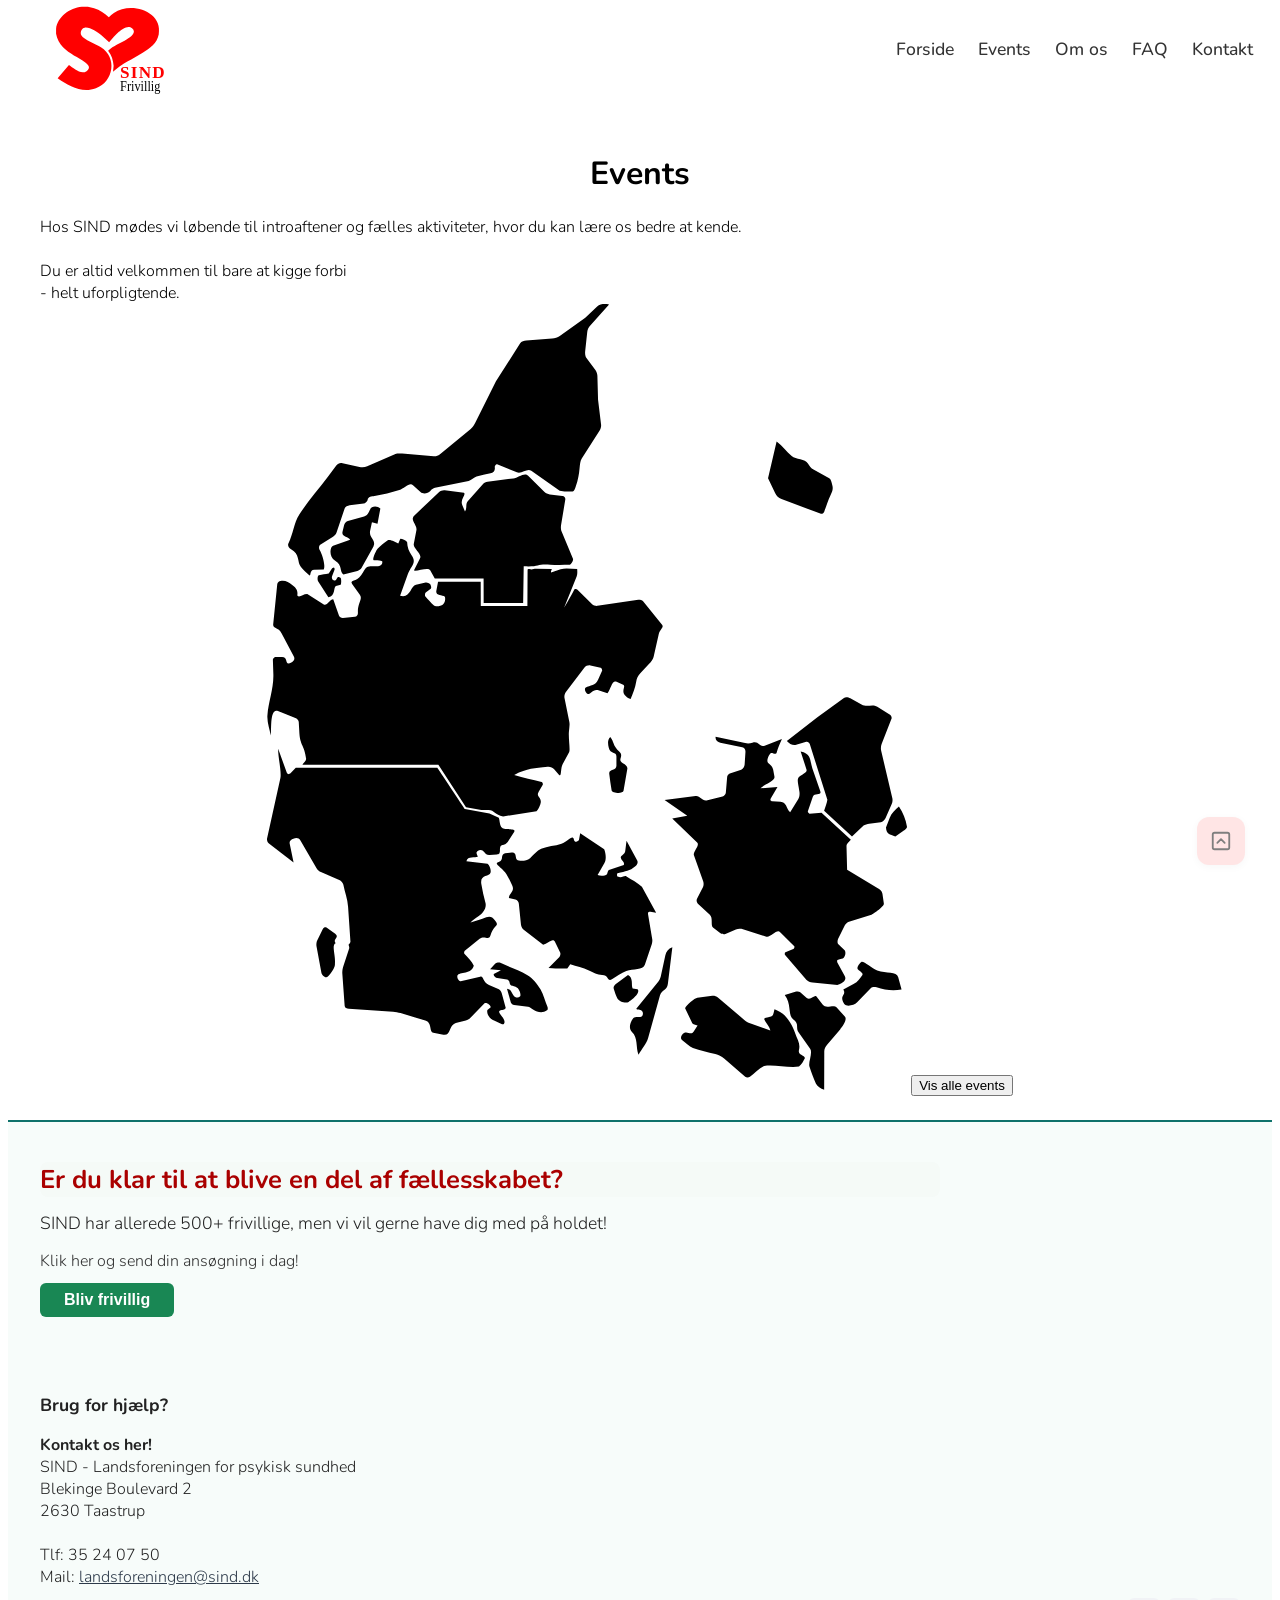
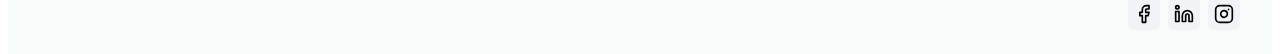
==== commit 417315e9: "Burgermenu færdig. Måske der mangler justeringer?" ====
--- a/aktiviteter.html
+++ b/aktiviteter.html
@@ -19,19 +19,22 @@
 </head>
 <body>
         <nav class="navbar">
-            <img src="assets/sindfrivilliglogo.svg" alt="SIND logo" class="navbar__logo">
+            <a href="index.html">
+                <img src="assets/sindfrivilliglogo.svg" alt="SIND logo" class="navbar__logo">
+            </a>
+            <button class="navbar__burger" id="navbarBurger" aria-label="Åbn menu">
+                <span class="navbar__burger-line"></span>
+                <span class="navbar__burger-line"></span>
+                <span class="navbar__burger-line"></span>
+            </button>
             <div class="navbar__menu" id="navbarMenu">
                 <a href="index.html" class="navbar__menu-link">Forside</a>
-                <a href="aktiviteter.html" class="navbar__menu-link">Aktiviteter</a>
+                <a href="aktiviteter.html" class="navbar__menu-link">Events</a>
                 <a href="om-os.html" class="navbar__menu-link">Om os</a>
                 <a href="faq.html" class="navbar__menu-link">FAQ</a>
                 <a href="kontakt.html" class="navbar__menu-link">Kontakt</a>
             </div>
-            <div class="navbar__burger" id="burgerMenu" aria-label="Åbn menu" tabindex="0">
-                <span></span>
-                <span></span>
-                <span></span>
-            </div>
+
         </nav>
 
             <div class="map-section">
--- a/css/main.css
+++ b/css/main.css
@@ -11,9 +11,80 @@
   flex-direction: column;
   min-height: 100vh;
 }
+
 footer {
   margin-top: auto;
 }
+
+
+/* --- NAVIGATION BAR --- */
+.navbar {
+  position: relative;
+  background: #fff;
+  color: #333;
+  display: flex;
+  align-items: center;
+  justify-content: space-between;
+  padding: 0.7rem 1.2rem;
+  min-height: 60px;
+}
+.navbar__burger {
+  display: none;
+  background: transparent;
+  border: none;
+  padding: 0;
+  cursor: pointer;
+  position: relative;
+  z-index: 100;
+  width: 24px;
+  height: 24px;
+}
+.navbar__burger-line {
+  display: block;
+  width: 24px;
+  height: 3px;
+  margin: 0;
+  background: #333;
+  position: absolute;
+  left: 0;
+  transition: transform 0.2s ease, opacity 0.2s ease;
+}
+.navbar__burger-line:nth-child(1) {
+  top: 3px;
+}
+.navbar__burger-line:nth-child(2) {
+  top: 10px;
+}
+.navbar__burger-line:nth-child(3) {
+  top: 17px;
+}
+.navbar__burger.active .navbar__burger-line:nth-child(1) {
+  top: 10px;
+  transform: rotate(45deg);
+}
+.navbar__burger.active .navbar__burger-line:nth-child(2) {
+  opacity: 0;
+}
+.navbar__burger.active .navbar__burger-line:nth-child(3) {
+  top: 10px;
+  transform: rotate(-45deg);
+}
+.navbar__menu {
+  display: flex;
+  gap: 1.5rem;
+}
+.navbar__menu-link {
+  color: #333;
+  text-decoration: none;
+  font-weight: 500;
+  font-size: 1.1rem;
+  transition: color 0.2s;
+}
+.navbar__menu-link:hover {
+  color: #FF0000;
+}
+
+
 /* AKTIVITETER */
 .map-section {
   padding: 2.5rem 2rem 1.5rem 2rem;
@@ -29,10 +100,11 @@
   text-align: left;
 }
 
+
 /* FOOTER */
 .footer {
   background: #f7fcfa;
-  color: #222;
+  color: #333;
   padding: 2.5rem 2rem 1.5rem 2rem;
   text-align: left;
   border-top: 2px solid #0f726b;
@@ -216,73 +288,16 @@
   }
 }
 
-/* --- NAVIGATION BAR --- */
-.navbar {
-  background: #fff;
-  color: #222;
-  display: flex;
-  align-items: center;
-  justify-content: space-between;
-  padding: 0.7rem 1.2rem;
-  min-height: 60px;
-}
-
-@media (min-width: 769px) and (max-width: 1024px) {
-  .navbar__logo {
-    height: 170px;
-    width: auto;
-    display: block;
-  }
-}
-@media (min-width: 481px) and (max-width: 768px) {
-  .navbar__logo {
-    height: 90px;
-    width: auto;
-    display: block;
-  }
-}
-@media (min-width: 320px) and (max-width: 480px) {
-  .navbar__logo {
-    height: 64px;
-    width: auto;
-    display: block;
-  }
-}
-.navbar__menu {
-  display: flex;
-  gap: 1.5rem;
-}
-.navbar__menu-link {
-  color: #222;
-  text-decoration: none;
-  font-weight: 500;
-  font-size: 1.1rem;
-  transition: color 0.2s;
-}
-.navbar__menu-link:hover {
-  color: #FF0000;
-}
-.navbar__burger {
-  display: none;
-  flex-direction: column;
-  gap: 6px;
-  cursor: pointer;
-}
-.navbar__burger span {
-  display: block;
-  width: 32px;
-  height: 4px;
-  background: #222;
-  border-radius: 2px;
-  transition: 0.3s;
-}
-@media (max-width: 600px) {
+@media (max-width: 900px) {
   .navbar {
     padding: 0.7rem 0.7rem;
   }
+  .navbar__burger {
+    display: block;
+  }
   .navbar__menu {
     position: absolute;
-    top: 60px;
+    top: 100%;
     left: 0;
     right: 0;
     background: #fff;
@@ -296,15 +311,8 @@
   .navbar__menu.active {
     display: flex;
   }
-  .navbar__burger {
-    display: flex;
-  }
-  .navbar__logo {
-    height: 40px;
-  }
   .navbar__menu-link {
     font-size: 1.2rem;
-    color: #222;
     padding: 0.5rem 0;
     border-bottom: 1px solid #eee;
   }
@@ -317,6 +325,7 @@
 @media (min-width: 901px) {
   .navbar__logo {
     height: 170px;
+    max-height: none;
     width: auto;
     display: block;
   }
@@ -324,9 +333,15 @@
 }
 
 /* --- TABLET --- */
-@media (max-width: 900px) and (min-width: 601px) {
+@media (min-width: 481px) and (max-width: 900px) {
+  .navbar {
+    min-height: 90px;
+    padding-top: 12px;
+    padding-bottom: 12px;
+  }
   .navbar__logo {
     height: 90px;
+    max-height: none;
     width: auto;
     display: block;
   }
@@ -348,89 +363,7 @@
 }
 
 /* --- MOBIL --- */
-@media (min-width: 320px) and (max-width: 480px) {
-
-  .navbar {
-    padding: 0.7rem 0.7rem;
-  }
-  .navbar__menu {
-    position: absolute;
-    top: 60px;
-    left: 0;
-    right: 0;
-    background: #fff;
-    flex-direction: column;
-    gap: 0.7rem;
-    padding: 1.2rem 0.7rem;
-    display: none;
-    z-index: 99;
-    box-shadow: 0 2px 8px rgba(0,0,0,0.07);
-  }
-  .navbar__menu.active {
-    display: flex;
-  }
-  .navbar__burger {
-    display: flex;
-  }
-  .navbar__menu-link {
-    font-size: 1.2rem;
-    color: #222;
-    padding: 0.5rem 0;
-    border-bottom: 1px solid #eee;
-  }
-  .navbar__menu-link:last-child {
-    border-bottom: none;
-  }
-}
-
-/* --- DESKTOP --- */
-@media (min-width: 481px) and (max-width: 768px) {
-
-  .footer__scroll-top-btn {
-    right: 1.2rem;
-    bottom: 1.2rem;
-    width: 40px;
-    height: 40px;
-    border-radius: 10px;
-  }
-  .footer__icons {
-    gap: 1rem;
-  }
-  .footer__icon-link {
-    width: 40px;
-    height: 40px;
-    border-radius: 10px;
-  }
-}
-
-/* --- DESKTOP --- */
-@media (min-width: 769px) and (max-width: 1024px) {
-  .navbar {
-    min-height: 170px;
-    padding-top: 16px;
-    padding-bottom: 16px;
-  }
-  .navbar__logo {
-    height: 170px;
-    max-height: none;
-    width: auto;
-    display: block;
-  }
-}
-@media (min-width: 481px) and (max-width: 768px) {
-  .navbar {
-    min-height: 90px;
-    padding-top: 12px;
-    padding-bottom: 12px;
-  }
-  .navbar__logo {
-    height: 90px;
-    max-height: none;
-    width: auto;
-    display: block;
-  }
-}
-@media (min-width: 320px) and (max-width: 480px) {
+@media (max-width: 480px) {
   .navbar {
     min-height: 64px;
     padding-top: 8px;
